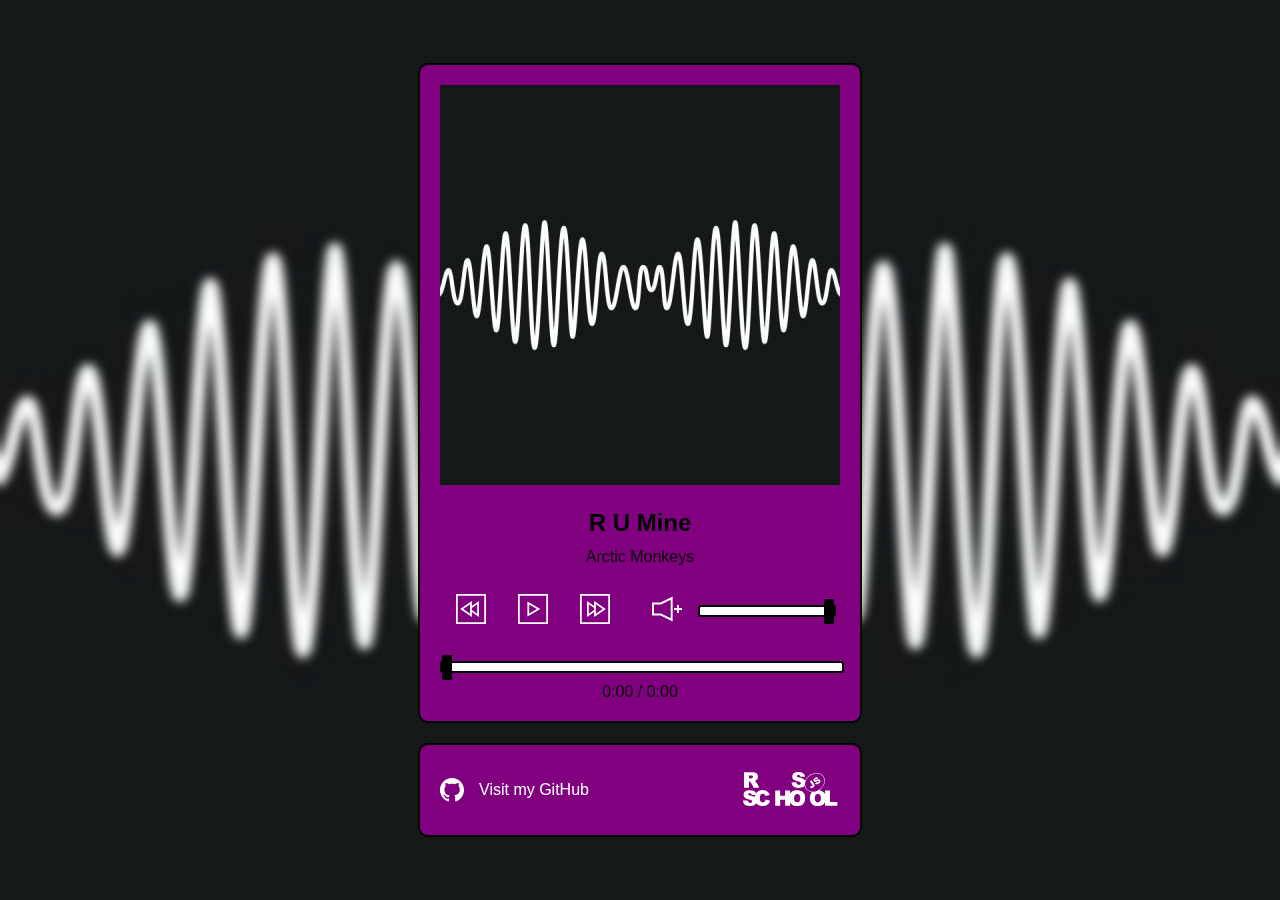
==== audio-player/index.html @ 6834aa03 "fix: fix player syles" ====
<!DOCTYPE html>
<html lang="en">
<head>
    <meta charset="UTF-8">
    <meta name="viewport" content="width=device-width, initial-scale=1.0">
    <link rel="stylesheet" href="./styles/normalize.css">
    <link rel="stylesheet" href="./styles/style.css">
    <link rel="icon" href="./assets/image/favicon.ico">
    <title>Audio player</title>

</head>
<body>
    <div class="main-container">
<main>
<div class="audio-player-container">
    <div class="track-cover">
        <img src="./assets/image/Arctic_Monkeys_AM_cover.jpg" alt="track1_cover">
    </div>

    <div class="track-info">
        <h2 class="track-title">R U Mine</h2>
        <p class="track-artist">Arctic Monkeys</p>
    </div>

    <div class="player-button-container">
        <button id="prev-button"><img src="./assets/svg/backward_9db01jht4nmm (1).svg" alt="Previous"></button>
        <button id="play-pause-button"><img src="./assets/svg/play_jbvn6j6gvqnx (1).svg" alt="Play"></button>
        <button id="next-button" class="next" ><img src="./assets/svg/forward_gu5jar83x4xn (1).svg" alt="Next"></button>
        <div class="volume-control-container">
            <button id="volume-mute-button"><img src="./assets/svg/volume_hdhvdbxvaf8f (1).svg" alt="Volume"></button>
            <input type="range" id="volume-bar" min="0" max="1" step="0.1" value="1" class="bar">
        </div>

    </div>

    <div class="progress-bar-container">
        <input type="range" id="progress-bar" min="0" value="0" class="bar">
        <div class="duration-info">
            <span class="current-time">0:00</span> / <span class="duration">0:00</span>
        </div>
    </div>

    <audio id="audio" src="./assets/audio/arctic-monkeys_-_r-u-mine.mp3"></audio>
    <audio id="audio2" src="./assets/audio/Red Hot Chili Peppers-Dark Necessities.mp3"></audio>

</div>
</main>

<footer class="footer">
    <div class="footer-container">
      <a class="footer-link" href="https://github.com/SplitCode/">
      <img class="github-icon" src="./assets/svg/github_icon.svg" alt="github-icon" width="26" height="26">
      <p>Visit my GitHub</p></a>
      <a href="https://rs.school/js/">
        <img src="./assets/svg/rss.svg" alt="Rsschool Icon" class="rss-logo">
      </a>
    </div>
  </footer>
</div>
</body>
</html>
---- audio-player/styles/style.css ----
@font-face {
  font-family: 'Montserrat';
  src: url('./assets/fonts/Montserrat-Regular.ttf');
  font-weight: 400;
}

@font-face {
  font-family: 'Montserrat';
  src: url('./assets/fonts/Montserrat-Bold.ttf');
  font-weight: 700;
}

h2 {
    margin-bottom: 12px;
}

.track-artist {
    margin-top: 0;
}

body {
  font-family: 'Montserrat', sans-serif;
  text-align: center;
  color: #000;
  background-image: url(../assets/image/Arctic_Monkeys_AM_cover.jpg);
  background-position: center center;
  background-repeat: no-repeat;
  background-size: cover;
  backdrop-filter: blur(5px);
  display: flex;
  align-items: center;
  justify-content: center;
  min-height: 100vh;
}

.audio-player-container {
  background: #800080;
  max-width: 400px;
  height: auto;
  margin: 0 auto;
  padding: 20px;
  border: 2px solid #000;
  border-radius: 10px;
  justify-content: center;
  display: flex;
  flex-direction: column;
}

.track-cover img {
  max-width: 100%;
  height: auto;
}

.player-button-container {
  display: flex;
}

button {
  font-size: 16px;
  /* padding: 10px 20px; */
  margin: 10px;
  border: none;
  cursor: pointer;
  background-color: transparent;
  font-size: 16px;
  /* padding: 5px 10px; */
  /* margin-right: 10px; */
  border: none;
  cursor: pointer;
  /* background-color: #fff; */
  color: #000;
  /* border-radius: 5px; */
  transition: background-color 0.3s ease;
}

.next {
    margin-right: 20px;
}

.player-button-container button img {
  width: 30px;
  height: 30px;
}

.progress-bar-container {
  margin-top: 20px;
  position: relative;
}

/* input[type="range"] {
  width: 100%;
  appearance: none;
} */

.bar {
    cursor: pointer;
    border-radius: 3px;
    border: 2px solid black;
    height: 8px;
    width: 100%;
    appearance: none;
    outline: none;
  }

.bar::-webkit-slider-thumb {
  background-color: #000;
  width: 10px;
  height: 25px;
  border: 2px solid #000;
  border-radius: 10%;
  cursor: pointer;
  appearance: none;
}

.duration-info {
  margin-top: 5px;
}

.volume-control-container {
  display: flex;
  align-items: center;
  /* margin-top: 20px; */
  width: 50%;
}

/* .volume-control-container button {
  font-size: 16px;
  padding: 5px 10px;
  margin-right: 10px;
  border: none;
  cursor: pointer;
  background-color: #fff;
  color: #000;
  border-radius: 5px;
  transition: background-color 0.3s ease;
} */

.footer {
  padding: 20px;
  background: purple;
  font-size: 16px;
  max-width: 400px;
  margin: 0 auto;
  margin-top: 20px;
  border-radius: 10px;
  border: 2px solid #000;
}

.footer-container {
  display: flex;
  justify-content: space-between;
  align-items: center;
  margin: 0 20px;
  /* max-width: 1440px; */
  min-height: 40px;
  margin: 0 auto;
}

.footer-link {
  display: flex;
  align-items: center;
  text-decoration: none;
  color: #fff;
}

.github-icon {
  width: 24px;
  height: 24px;
  margin-right: 15px;
}

.rss-logo {
  width: 100px;
  height: 35px;
}
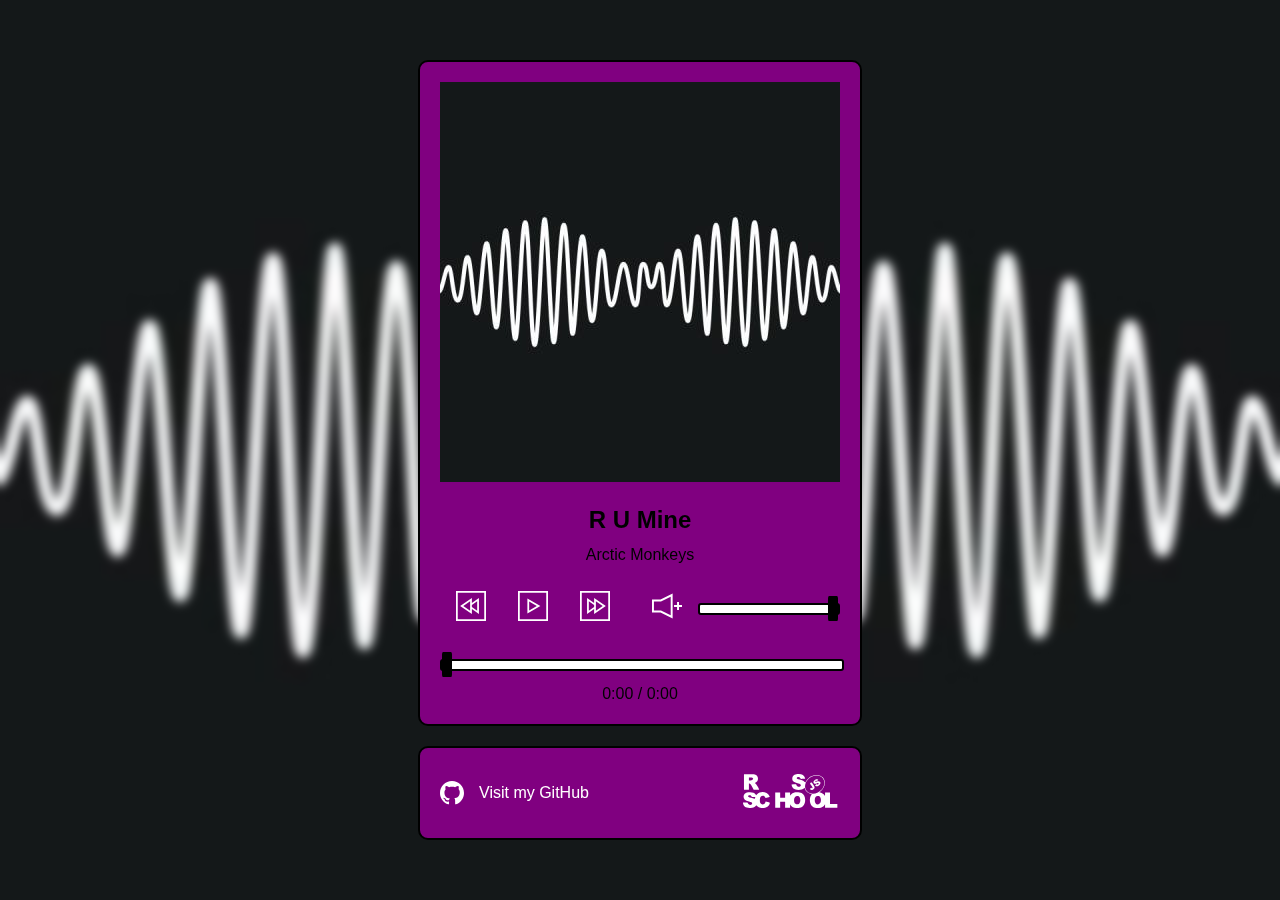
==== commit 79a41d97: "feat: add svg styles after hover" ====
--- a/audio-player/index.html
+++ b/audio-player/index.html
@@ -23,9 +23,11 @@
     </div>
 
     <div class="player-button-container">
+        <div class="button-container">
         <button id="prev-button"><img src="./assets/svg/backward_9db01jht4nmm (1).svg" alt="Previous"></button>
         <button id="play-pause-button"><img src="./assets/svg/play_jbvn6j6gvqnx (1).svg" alt="Play"></button>
         <button id="next-button" class="next" ><img src="./assets/svg/forward_gu5jar83x4xn (1).svg" alt="Next"></button>
+    </div>
         <div class="volume-control-container">
             <button id="volume-mute-button"><img src="./assets/svg/volume_hdhvdbxvaf8f (1).svg" alt="Volume"></button>
             <input type="range" id="volume-bar" min="0" max="1" step="0.1" value="1" class="bar">
@@ -50,7 +52,7 @@
     <div class="footer-container">
       <a class="footer-link" href="https://github.com/SplitCode/">
       <img class="github-icon" src="./assets/svg/github_icon.svg" alt="github-icon" width="26" height="26">
-      <p>Visit my GitHub</p></a>
+      <p class="visit">Visit my GitHub</p></a>
       <a href="https://rs.school/js/">
         <img src="./assets/svg/rss.svg" alt="Rsschool Icon" class="rss-logo">
       </a>
--- a/audio-player/styles/style.css
+++ b/audio-player/styles/style.css
@@ -55,6 +55,10 @@
   display: flex;
 }
 
+.button-container {
+    display: flex;
+}
+
 button {
   font-size: 16px;
   /* padding: 10px 20px; */
@@ -80,6 +84,7 @@
 .player-button-container button img {
   width: 30px;
   height: 30px;
+  transition: filter 0.5s linear;
 }
 
 .progress-bar-container {
@@ -113,14 +118,14 @@
 }
 
 .duration-info {
-  margin-top: 5px;
+  margin-top: 10px;
 }
 
 .volume-control-container {
   display: flex;
   align-items: center;
   /* margin-top: 20px; */
-  width: 50%;
+  width: 100%;
 }
 
 /* .volume-control-container button {
@@ -167,9 +172,27 @@
   width: 24px;
   height: 24px;
   margin-right: 15px;
+  transition: filter 0.5s linear;
 }
 
 .rss-logo {
   width: 100px;
   height: 35px;
+  transition: filter 0.5s linear;
 }
+
+.visit {
+  transition: filter 0.5s linear;
+}
+
+/* .button-container img {
+  transition-duration: 0.5s;
+} */
+
+.player-button-container button img:hover,
+.github-icon:hover,
+.rss-logo:hover,
+.visit:hover {
+    filter: invert(100%);
+    -webkit-filter: invert(100%);
+}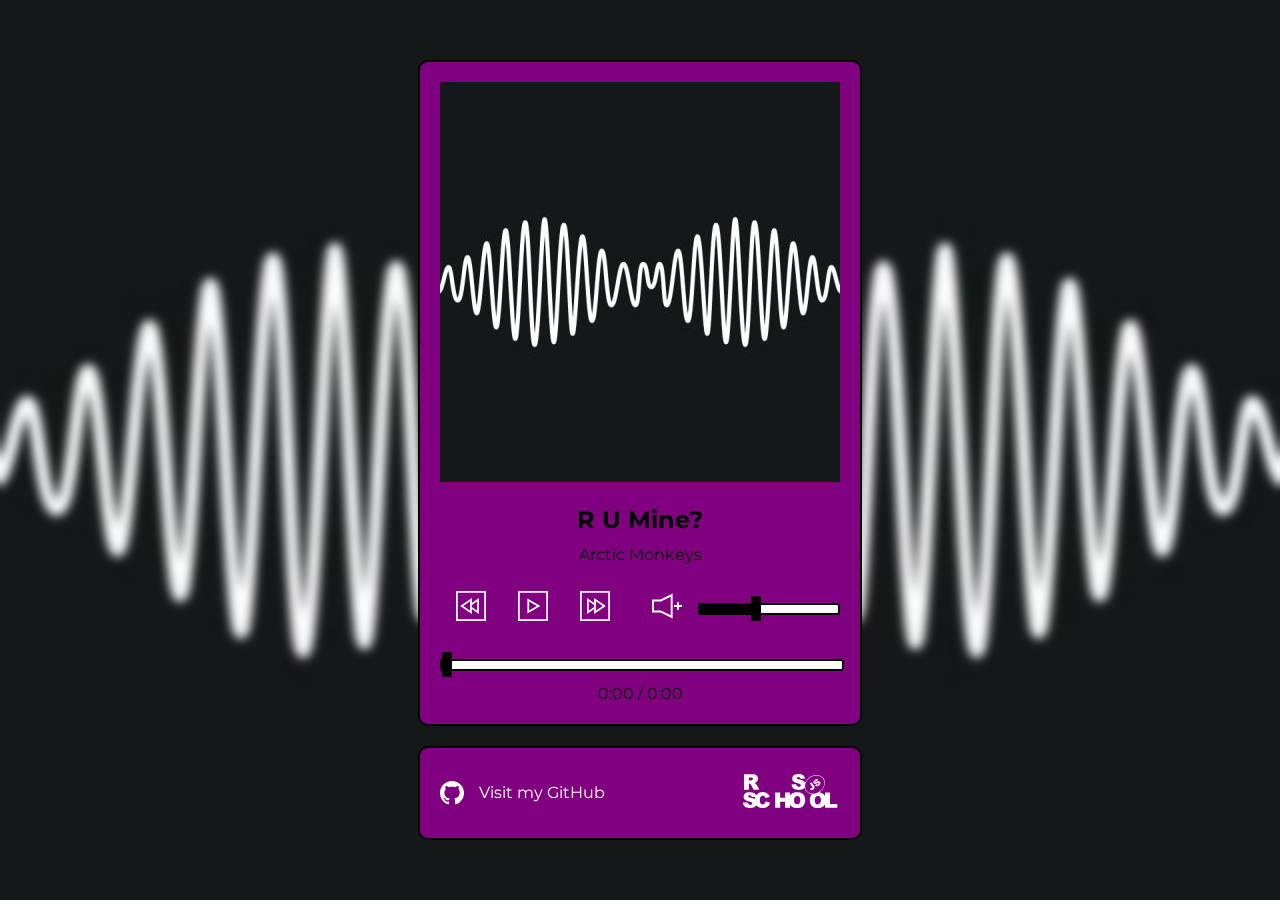
==== commit 56466ed7: "feat: add bars animation" ====
--- a/audio-player/index.html
+++ b/audio-player/index.html
@@ -5,45 +5,46 @@
     <meta name="viewport" content="width=device-width, initial-scale=1.0">
     <link rel="stylesheet" href="./styles/normalize.css">
     <link rel="stylesheet" href="./styles/style.css">
-    <link rel="icon" href="./assets/image/favicon.ico">
+    <link rel="icon" href="./image/favicon.ico">
     <title>Audio player</title>
 
 </head>
+
 <body>
     <div class="main-container">
 <main>
 <div class="audio-player-container">
     <div class="track-cover">
-        <img src="./assets/image/Arctic_Monkeys_AM_cover.jpg" alt="track1_cover">
+        <img class="cover" src="./image/Cover1_Arctic_Monkeys.jpg" alt="track1_cover">
     </div>
 
     <div class="track-info">
-        <h2 class="track-title">R U Mine</h2>
+        <h2 class="track-title">R U Mine?</h2>
         <p class="track-artist">Arctic Monkeys</p>
     </div>
 
     <div class="player-button-container">
         <div class="button-container">
-        <button id="prev-button"><img src="./assets/svg/backward_9db01jht4nmm (1).svg" alt="Previous"></button>
-        <button id="play-pause-button"><img src="./assets/svg/play_jbvn6j6gvqnx (1).svg" alt="Play"></button>
-        <button id="next-button" class="next" ><img src="./assets/svg/forward_gu5jar83x4xn (1).svg" alt="Next"></button>
+        <button id="prev-button"><img src="./assets/svg/backward_white.svg" alt="Previous"></button>
+        <button class="play-pause-button"><img src="./assets/svg/play_white.svg" alt="Play"></button>
+        <button id="next-button" class="next" ><img src="./assets/svg/forward_white.svg" alt="Next"></button>
     </div>
         <div class="volume-control-container">
-            <button id="volume-mute-button"><img src="./assets/svg/volume_hdhvdbxvaf8f (1).svg" alt="Volume"></button>
-            <input type="range" id="volume-bar" min="0" max="1" step="0.1" value="1" class="bar">
+            <button id="volume-mute-button"><img src="./assets/svg/volume_white.svg" alt="Volume"></button>
+            <input type="range" id="volume-bar" min="0" max="100" step="1" value="40" class="bar volume-bar">
         </div>
 
     </div>
 
     <div class="progress-bar-container">
-        <input type="range" id="progress-bar" min="0" value="0" class="bar">
+        <input type="range" id="progress-bar" min="0" value="0" class="bar progress-bar">
         <div class="duration-info">
             <span class="current-time">0:00</span> / <span class="duration">0:00</span>
         </div>
     </div>
 
-    <audio id="audio" src="./assets/audio/arctic-monkeys_-_r-u-mine.mp3"></audio>
-    <audio id="audio2" src="./assets/audio/Red Hot Chili Peppers-Dark Necessities.mp3"></audio>
+    <audio id="audio" src="./audio/Track1_Arctic-monkeys_r_u_mine.mp3"></audio>
+    <audio id="audio2" src="./audio/Track2_RHCP_Dark_Necessities.mp3"></audio>
 
 </div>
 </main>
@@ -59,5 +60,7 @@
     </div>
   </footer>
 </div>
+
+<script src="index.js"></script>
 </body>
 </html>--- a/audio-player/styles/style.css
+++ b/audio-player/styles/style.css
@@ -1,12 +1,12 @@
 @font-face {
   font-family: 'Montserrat';
-  src: url('./assets/fonts/Montserrat-Regular.ttf');
+  src: url('../assets/fonts/Montserrat-Regular.ttf');
   font-weight: 400;
 }
 
 @font-face {
   font-family: 'Montserrat';
-  src: url('./assets/fonts/Montserrat-Bold.ttf');
+  src: url('../assets/fonts/Montserrat-Bold.ttf');
   font-weight: 700;
 }
 
@@ -22,7 +22,7 @@
   font-family: 'Montserrat', sans-serif;
   text-align: center;
   color: #000;
-  background-image: url(../assets/image/Arctic_Monkeys_AM_cover.jpg);
+  background-image: url(../image/Cover1_Arctic_Monkeys.jpg);
   background-position: center center;
   background-repeat: no-repeat;
   background-size: cover;
@@ -117,6 +117,10 @@
   appearance: none;
 }
 
+.volume-bar {
+background: linear-gradient(to right, #000 0%, #000 40%, #fff 40%, #fff 100%);
+}
+
 .duration-info {
   margin-top: 10px;
 }
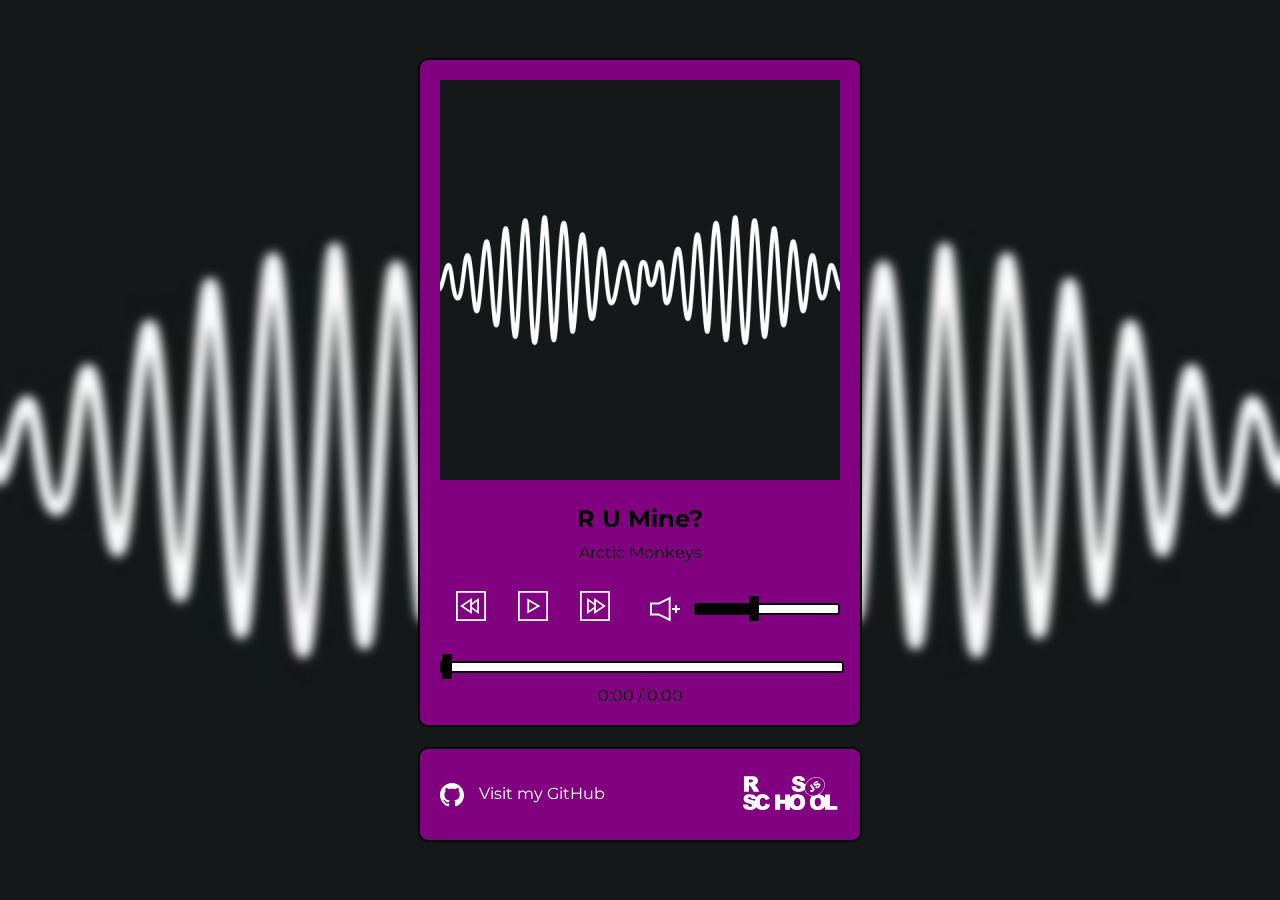
==== commit d3210b2d: "feat: add volume bar js" ====
--- a/audio-player/index.html
+++ b/audio-player/index.html
@@ -30,7 +30,8 @@
         <button id="next-button" class="next" ><img src="./assets/svg/forward_white.svg" alt="Next"></button>
     </div>
         <div class="volume-control-container">
-            <button id="volume-mute-button"><img src="./assets/svg/volume_white.svg" alt="Volume"></button>
+            <!-- <button id="volume-mute-button"><img src="./assets/svg/volume_white.svg" alt="Volume"></button> -->
+            <button class="volume-mute-button volume"></button>
             <input type="range" id="volume-bar" min="0" max="100" step="1" value="40" class="bar volume-bar">
         </div>
 
--- a/audio-player/styles/style.css
+++ b/audio-player/styles/style.css
@@ -92,11 +92,6 @@
   position: relative;
 }
 
-/* input[type="range"] {
-  width: 100%;
-  appearance: none;
-} */
-
 .bar {
     cursor: pointer;
     border-radius: 3px;
@@ -118,8 +113,30 @@
 }
 
 .volume-bar {
-background: linear-gradient(to right, #000 0%, #000 40%, #fff 40%, #fff 100%);
-}
+  background: linear-gradient(to right, #000 0%, #000 40%, #fff 40%, #fff 100%);
+}
+
+.volume-mute-button {
+    width: 50px;
+    height: 40px;
+    background-size: 30px 30px;
+    background-position: center center;
+    background-repeat: no-repeat;
+}
+
+.volume {
+    background-image: url(../assets/svg/volume_white.svg);
+}
+
+.mute {
+    /* background-image: url(../assets/svg/volume_mute_white.svg); */
+    background-image: url(../assets/svg/volume1_mute_white.svg);
+    background-size: 25px 25px;
+}
+
+/* .progress-bar {
+  background: linear-gradient(to right, #000 0%, #000 40%, #fff 40%, #fff 100%);
+} */
 
 .duration-info {
   margin-top: 10px;
@@ -193,10 +210,15 @@
   transition-duration: 0.5s;
 } */
 
-.player-button-container button img:hover,
+/* .player-button-container button img:hover, */
 .github-icon:hover,
 .rss-logo:hover,
 .visit:hover {
-    filter: invert(100%);
-    -webkit-filter: invert(100%);
+    transform: scale(1.1);
+    /* filter: invert(100%);
+    -webkit-filter: invert(100%); */
+}
+
+.player-button-container button:active {
+    transform: scale(1.1);
 }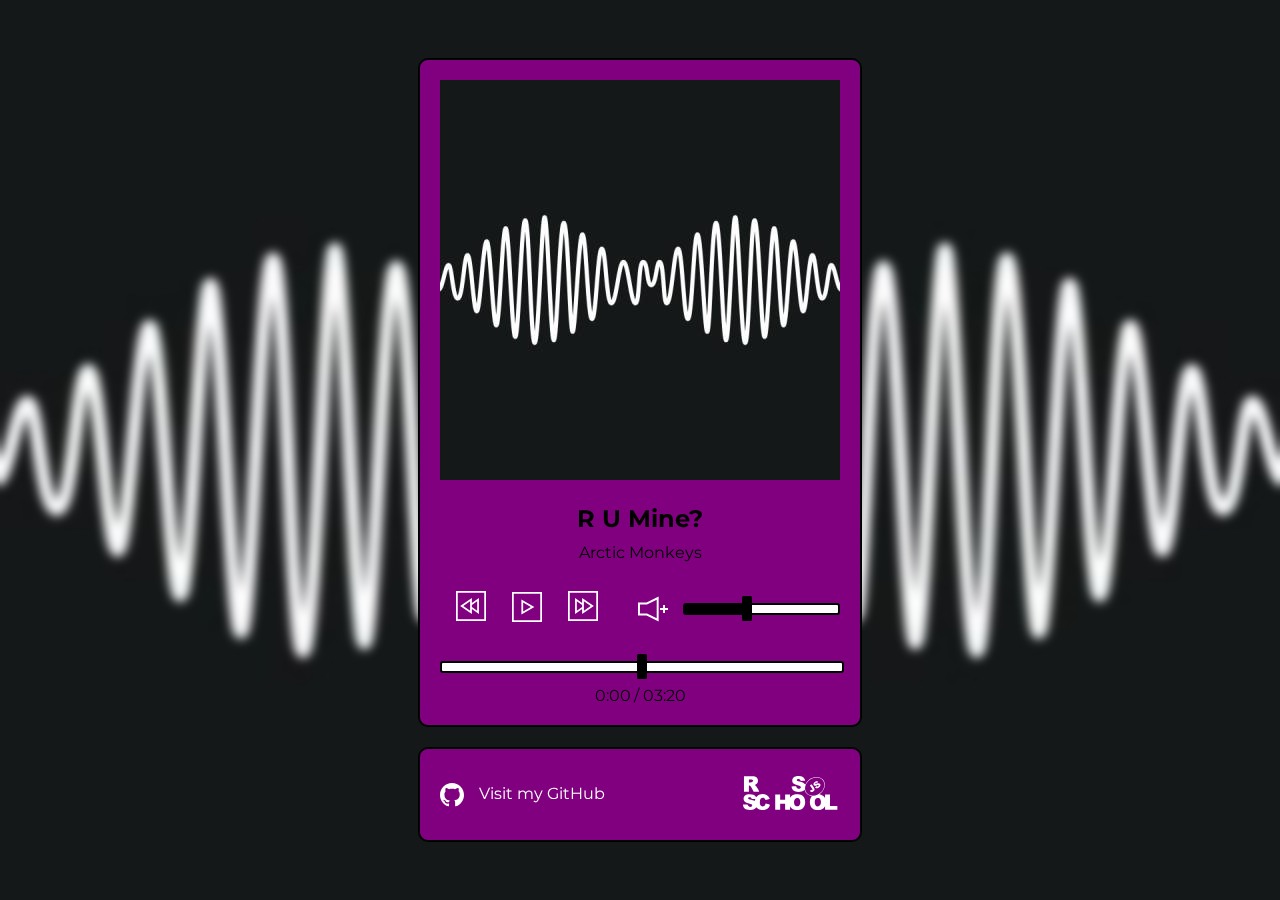
==== commit 8b63ddf1: "feat: add tracks switching" ====
--- a/audio-player/index.html
+++ b/audio-player/index.html
@@ -26,7 +26,7 @@
     <div class="player-button-container">
         <div class="button-container">
         <button id="prev-button"><img src="./assets/svg/backward_white.svg" alt="Previous"></button>
-        <button class="play-pause-button"><img src="./assets/svg/play_white.svg" alt="Play"></button>
+        <button class="play-pause-button play"></button>
         <button id="next-button" class="next" ><img src="./assets/svg/forward_white.svg" alt="Next"></button>
     </div>
         <div class="volume-control-container">
@@ -40,7 +40,7 @@
     <div class="progress-bar-container">
         <input type="range" id="progress-bar" min="0" value="0" class="bar progress-bar">
         <div class="duration-info">
-            <span class="current-time">0:00</span> / <span class="duration">0:00</span>
+            <div class="current-time">0:00</div><div>&nbsp;/&nbsp; </div><div class="duration">0:00</div>
         </div>
     </div>
 
--- a/audio-player/styles/style.css
+++ b/audio-player/styles/style.css
@@ -31,6 +31,7 @@
   align-items: center;
   justify-content: center;
   min-height: 100vh;
+  box-sizing: border-box;
 }
 
 .audio-player-container {
@@ -134,12 +135,31 @@
     background-size: 25px 25px;
 }
 
-/* .progress-bar {
-  background: linear-gradient(to right, #000 0%, #000 40%, #fff 40%, #fff 100%);
-} */
+.play-pause-button {
+  width: 30px;
+  height: 36px;
+  /* margin: 10px; */
+  background-size: 30px 30px;
+  background-position: center center;
+  background-repeat: no-repeat;
+}
+
+.play {
+  background-image: url(../assets/svg/play_white.svg);
+}
+
+.pause {
+  background-image: url(../assets/svg/pause_white.svg);
+}
 
 .duration-info {
   margin-top: 10px;
+  display: flex;
+  justify-content: center;
+}
+
+.current-time {
+  width: 35px;
 }
 
 .volume-control-container {
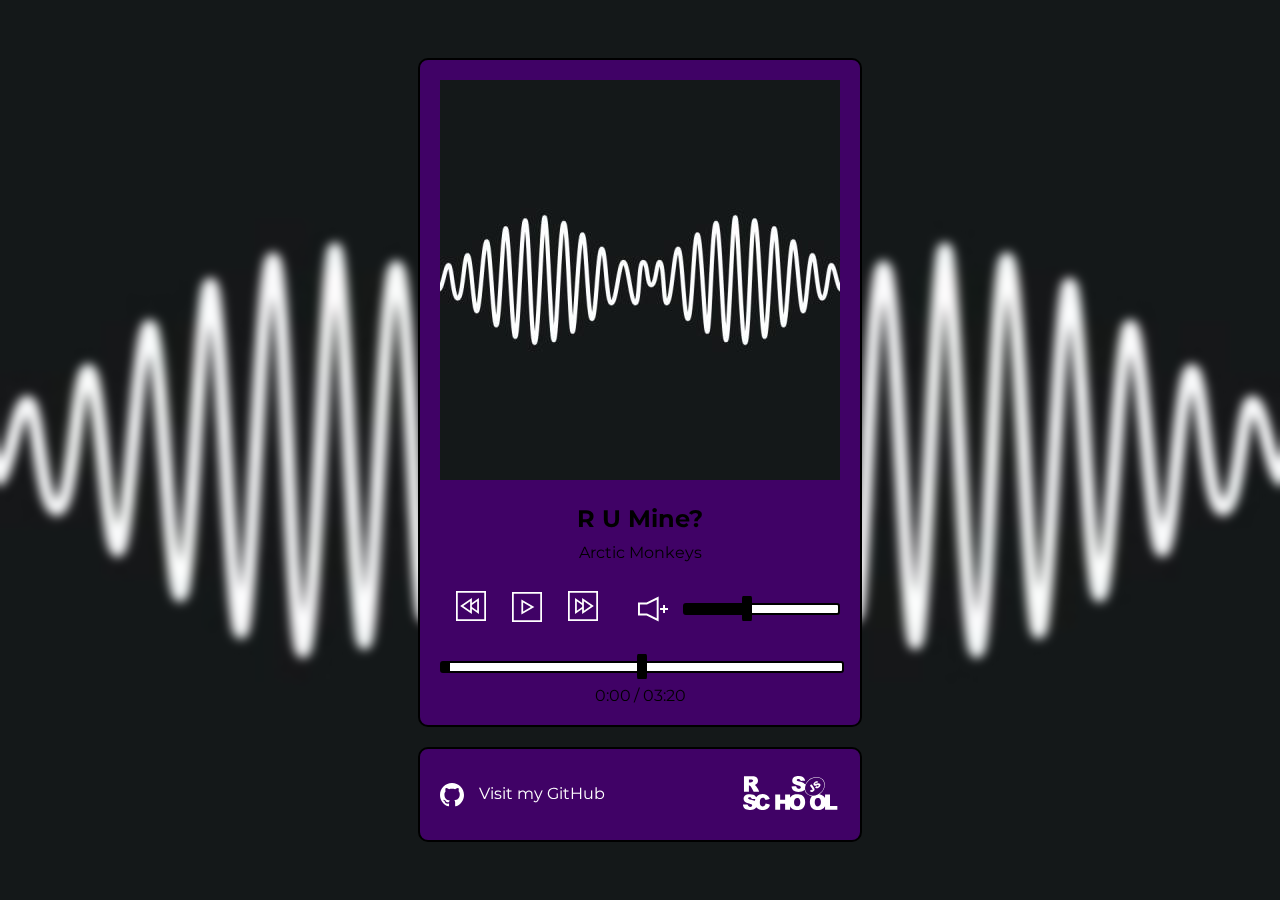
==== commit eab06547: "fix: fix tracks change" ====
--- a/audio-player/index.html
+++ b/audio-player/index.html
@@ -38,14 +38,14 @@
     </div>
 
     <div class="progress-bar-container">
-        <input type="range" id="progress-bar" min="0" value="0" class="bar progress-bar">
+        <input type="range" id="progress-bar" min="0" step="0.1" value="0" class="bar progress-bar">
         <div class="duration-info">
             <div class="current-time">0:00</div><div>&nbsp;/&nbsp; </div><div class="duration">0:00</div>
         </div>
     </div>
 
-    <audio id="audio" src="./audio/Track1_Arctic-monkeys_r_u_mine.mp3"></audio>
-    <audio id="audio2" src="./audio/Track2_RHCP_Dark_Necessities.mp3"></audio>
+    <audio id="audio1" src="./audio/Track1_Arctic-monkeys_r_u_mine.mp3"></audio>
+    <audio id="audio2" src="./audio/Track2_Pink Floyd - Breathe (In The Air).mp3"></audio>
 
 </div>
 </main>
--- a/audio-player/styles/style.css
+++ b/audio-player/styles/style.css
@@ -35,7 +35,7 @@
 }
 
 .audio-player-container {
-  background: #800080;
+  background: rgb(64, 2, 102);
   max-width: 400px;
   height: auto;
   margin: 0 auto;
@@ -117,6 +117,10 @@
   background: linear-gradient(to right, #000 0%, #000 40%, #fff 40%, #fff 100%);
 }
 
+.progress-bar {
+  background: linear-gradient(to right, #000 0%, #000 2%, #fff 1%, #fff 100%);
+}
+
 .volume-mute-button {
     width: 50px;
     height: 40px;
@@ -183,7 +187,7 @@
 
 .footer {
   padding: 20px;
-  background: purple;
+  background: rgb(64, 2, 102);
   font-size: 16px;
   max-width: 400px;
   margin: 0 auto;
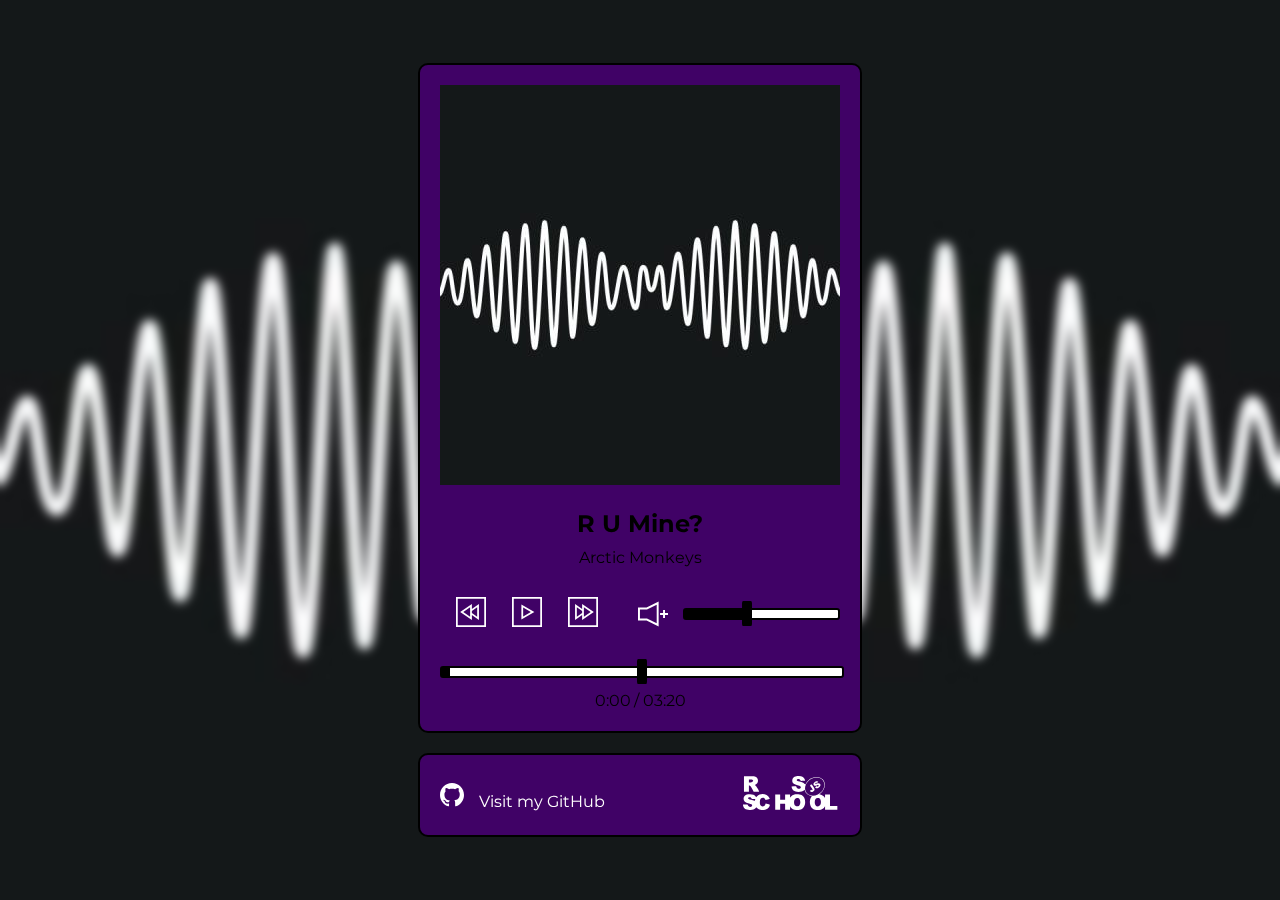
==== commit c51d3b4b: "feat: add additional track" ====
--- a/audio-player/index.html
+++ b/audio-player/index.html
@@ -46,6 +46,7 @@
 
     <audio id="audio1" src="./audio/Track1_Arctic-monkeys_r_u_mine.mp3"></audio>
     <audio id="audio2" src="./audio/Track2_Pink Floyd - Breathe (In The Air).mp3"></audio>
+    <audio id="audio3" src="./audio/Track3_Joy+division_Love_will_tear_us_apart.mp3"></audio>
 
 </div>
 </main>
--- a/audio-player/styles/style.css
+++ b/audio-player/styles/style.css
@@ -228,6 +228,7 @@
 
 .visit {
   transition: filter 0.5s linear;
+  margin-bottom: 0;
 }
 
 /* .button-container img {
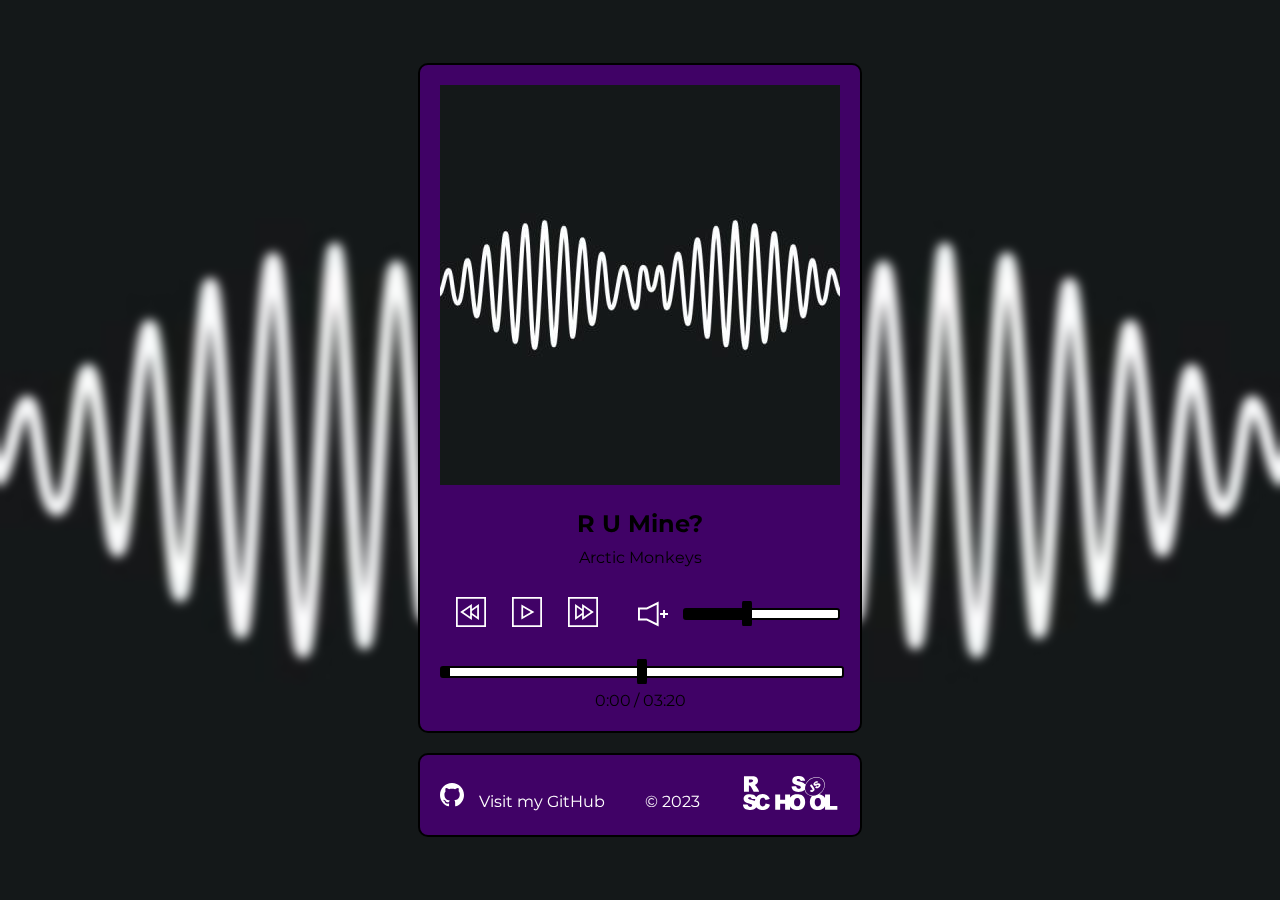
==== commit 3af35dc6: "feat: add a year of development" ====
--- a/audio-player/index.html
+++ b/audio-player/index.html
@@ -56,6 +56,7 @@
       <a class="footer-link" href="https://github.com/SplitCode/">
       <img class="github-icon" src="./assets/svg/github_icon.svg" alt="github-icon" width="26" height="26">
       <p class="visit">Visit my GitHub</p></a>
+      <p class="year">© 2023</p>
       <a href="https://rs.school/js/">
         <img src="./assets/svg/rss.svg" alt="Rsschool Icon" class="rss-logo">
       </a>
--- a/audio-player/styles/style.css
+++ b/audio-player/styles/style.css
@@ -246,4 +246,9 @@
 
 .player-button-container button:active {
     transform: scale(1.1);
+}
+
+.year {
+  margin-bottom: 0;
+  color: #fff;
 }